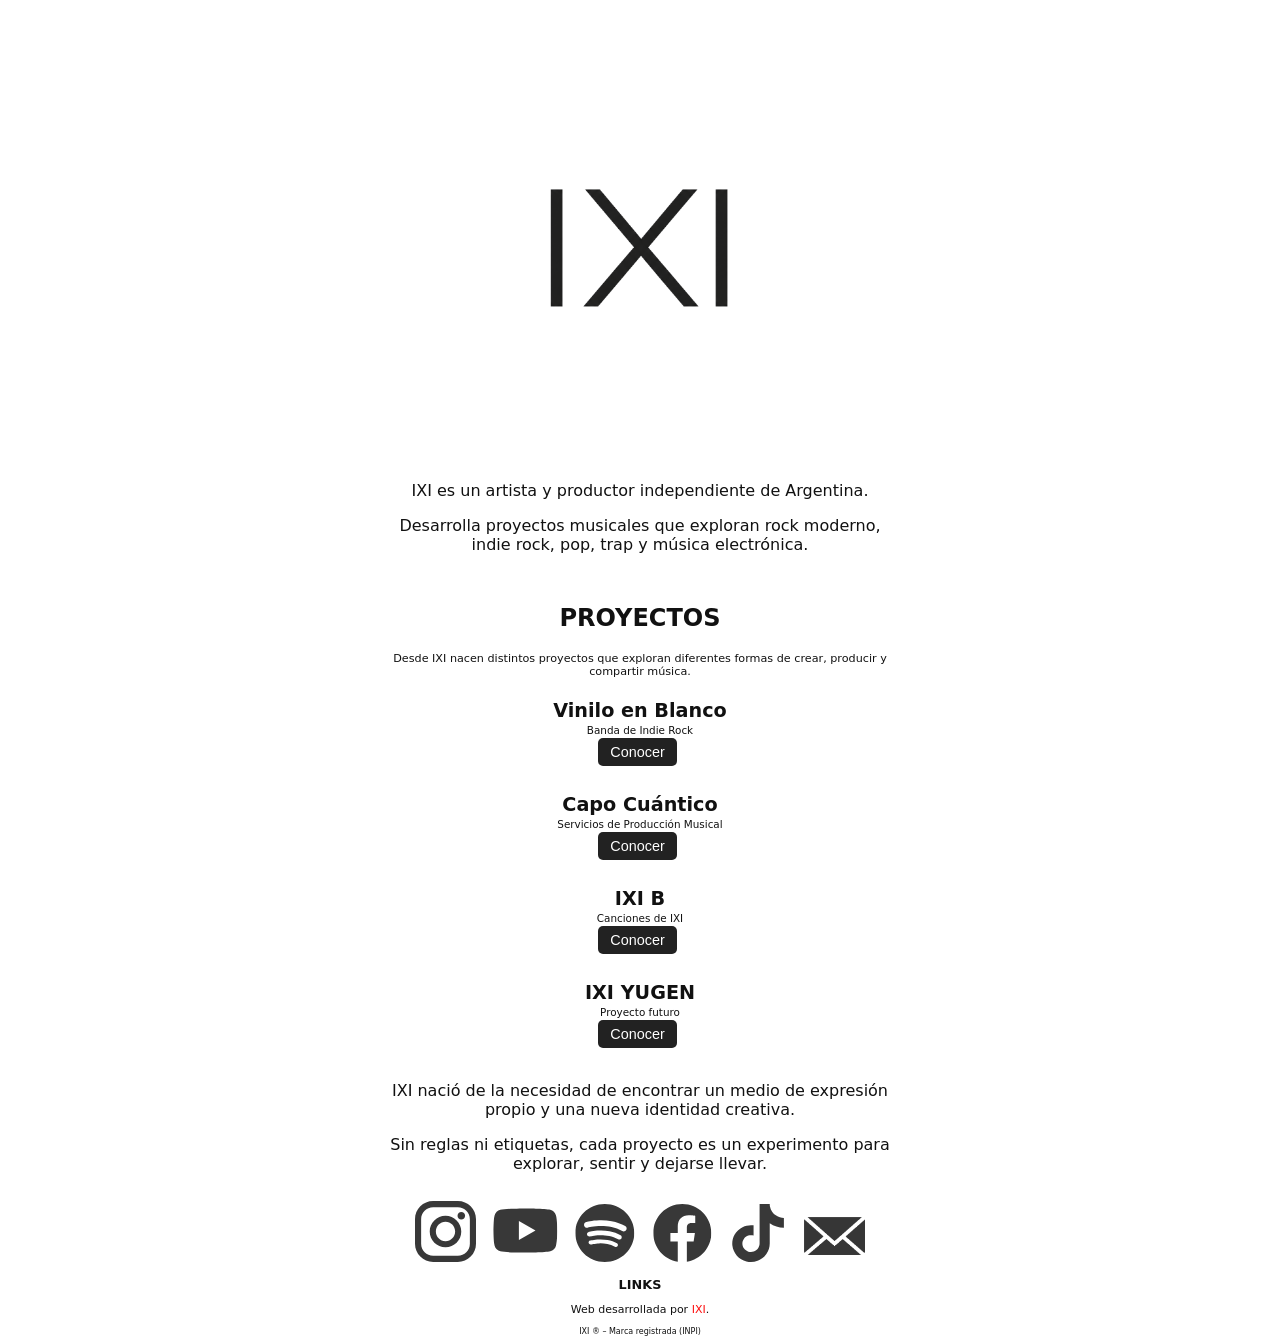
==== index.html @ a79a75df "Actualizar index.html" ====
<!DOCTYPE html>
<html lang="es">
<head>
  <meta name="description" content="Sitio Web Oficial de IXI. Artista y productor de proyectos musicales independientes en Argentina. Información, música, proyectos y contacto.">
  <link rel="icon" type="image/png" href="favicon.png">
  <meta charset="UTF-8">
  <meta name="viewport" content="width=device-width, initial-scale=1.0">
  <title>IXI - Sitio Web Oficial - Artista</title>
  <meta name="keywords" content="ixi, barreiro, artista, vinilo en blanco, musica, vinilo, blanco, banda, música, rock, pop, canciones, oficial, argentina, indierock, villa regina, ixi b, gestion, ixi musica, ixiar">
  <meta name="author" content="IXI">
<link rel="stylesheet" href="style.css">

<meta property="og:title" content="IXI - Sitio Web Oficial - Artista">
<meta property="og:description" content="Sitio Web Oficial de IXI. Artista y productor de proyectos musicales independientes en Argentina. Información, música, proyectos y contacto.">
<meta property="og:image" content="https://ixi.com.ar/logo.jpg">
<meta property="og:type" content="website">
<meta property="og:url" content="https://ixi.com.ar/">

<link rel="canonical" href="https://ixi.com.ar/">

<script type="application/ld+json">
{
  "@context":"https://schema.org",
  "@graph":[
    {
      "@type":"Person",
      "@id":"https://ixi.com.ar/#ixi",
      "name":"IXI",
      "url":"https://ixi.com.ar/",
      "image":"https://ixi.com.ar/logo.jpg",
      "description":"Artista y productor musical independiente de Argentina.",
      "sameAs":[
        "https://www.instagram.com/ixi.real/",
        "https://www.youtube.com/@ixi-real",
        "https://open.spotify.com/artist/5doXKNecFEUVI3tVZ3wdLP",
        "https://www.facebook.com/ixi.bb/",
        "https://www.tiktok.com/@ixi.ruido"
      ],
      "creatorOf":[
        {
          "@id":"https://viniloenblanco.com.ar/#proyecto"
        },
        {
          "@id":"https://ixib.com.ar/#proyecto"
        },
        {
          "@id":"https://capocuantico.com.ar/#proyecto"
        },
        {
          "@id":"https://ixiyugen.com.ar/#proyecto"
        }
      ]
    },

    {
      "@type":"MusicGroup",
      "@id":"https://viniloenblanco.com.ar/#proyecto",
      "name":"Vinilo en Blanco",
      "url":"https://viniloenblanco.com.ar/"
    },

    {
      "@type":"MusicArtist",
      "@id":"https://ixib.com.ar/#proyecto",
      "name":"IXI B",
      "url":"https://ixib.com.ar/"
    },

    {
      "@type":"Organization",
      "@id":"https://capocuantico.com.ar/#proyecto",
      "name":"Capo Cuántico",
      "url":"https://capocuantico.com.ar/"
    },

    {
      "@type":"MusicGroup",
      "@id":"https://ixiyugen.com.ar/#proyecto",
      "name":"IXI YUGEN",
      "url":"https://ixiyugen.com.ar/"
    }
  ]
}
</script>

</head>
<body>  

<h1><img src="logo.png" alt="IXI LOGO" width="80%"></h1>

<p>IXI es un artista y productor independiente de Argentina.</p> 
<p>Desarrolla proyectos musicales que exploran rock moderno, indie rock, pop, trap y música electrónica.</p> 

<h2 style="margin-top:50px; text-align: center"><a href="/links.html" class="l">PROYECTOS</a></h2>
<p style="font-size: 0.7rem;">Desde IXI nacen distintos proyectos que exploran diferentes formas de crear, producir y compartir música.</p>

<table><tbody>
    <tr><td colspan="4"><div class="plataforma"><div class="nombre">Vinilo en Blanco</div>
          <div class="link-crudo"><span>Banda de Indie Rock</span></div><div class="botones">
          <button onclick="window.open('https://viniloenblanco.com.ar','_blank')">Conocer</button></div></div></td></tr>
    <tr><td colspan="4"><div class="plataforma"><div class="nombre">Capo Cuántico</div>
          <div class="link-crudo"><span>Servicios de Producción Musical</span></div><div class="botones">
          <button onclick="window.open('https://capocuantico.com.ar','_blank')">Conocer</button></div></div></td></tr>
    <tr><td colspan="4"><div class="plataforma"><div class="nombre">IXI B</div>
          <div class="link-crudo"><span>Canciones de IXI</span></div><div class="botones">
          <button onclick="window.open('https://ixib.com.ar','_blank')">Conocer</button></div></div></td></tr>
    <tr><td colspan="4"><div class="plataforma"><div class="nombre">IXI YUGEN</div>
          <div class="link-crudo"><span>Proyecto futuro</span></div><div class="botones">
          <button onclick="window.open('https://ixiyugen.com.ar','_blank')">Conocer</button></div></div></td></tr>
</tbody></table>
   
<p>IXI nació de la necesidad de encontrar un medio de expresión propio y una nueva identidad creativa.</p>
<p>Sin reglas ni etiquetas, cada proyecto es un experimento para explorar, sentir y dejarse llevar.</p>

<a href="https://www.instagram.com/ixi.real/" target="_blank"><img src="iglogo.svg" alt="Instagram de IXI" width="12%" style="margin-right:10px;filter: invert(85%);"></a>    
<a href="https://www.youtube.com/@ixi-real" target="_blank"><img src="ytlogo.svg" alt="Youtube de IXI" width="13%" style="margin-top:10px; margin-right:10px;filter: invert(85%);"></a>
<a href="https://open.spotify.com/artist/5doXKNecFEUVI3tVZ3wdLP" target="_blank"><img src="spotilogo.svg" alt="Spotify de IXI" width="12%" style="margin-right:11px; filter: invert(85%);"></a>   
<a href="https://www.facebook.com/ixi.bb/" target="_blank"><img src="fblogo.svg" alt="Facebook de IXI" width="12%" style="margin-right:10px;filter: invert(85%);"></a>   
<a href="https://www.tiktok.com/@ixi.ruido" target="_blank"><img src="tiktoklogo.svg" alt="TikTok de IXI" width="12%" style="margin-right:10px;filter: invert(85%);"></a>    
<a href="mailto:ixi@ixi.com.ar"><img src="correologo.png" alt="Contacto" width="12%" style="filter: invert(21%); margin-bottom:7px;"></a>

<h2 style="text-align: center; font-size: 0.8rem;"><a href="/links.html" class="l">LINKS</a></h2>

<div class="footer">
  <p style="font-size: 11px;">Web desarrollada por <a href="https://ixi.com.ar" class="l" style="color: rgb(253, 13, 13);">IXI</a>.</p>
  <p style="font-size: 8px;">IXI ® – Marca registrada (INPI)</p></div>

           
</body>
</html>
---- style.css ----
/* Efecto de fondo respirando */
body {margin: 0; height: 100vh;
      background-color: #FFFFFF; /* color inicial */
      animation: respirar 8s infinite alternate;
      color: #111; /* texto visible sobre fondo oscuro */
      font-family: system-ui, sans-serif;
      text-align: center; padding: 2% 30%;}
      @media (max-width: 700px){body {padding: 2% 10%;}}
   @keyframes respirar {
  0%   { background-color: #FFFFFF; }
  25%  { background-color: #F0F0F0; }
  50%  { background-color: #E0E0E0; }
  75%  { background-color: #F0F0F0; }
  100% { background-color: #FFFFFF; }}

/* Configuración para estilo visual de enlaces */
.l {color: inherit;          /* mismo color que el texto */
      text-decoration: none;   /* sin subrayado */
      cursor: pointer;         /* sin la manito */
      pointer-events: auto;    /* mantiene el click activo */}

/* Estilo de Botones de Tabla */      
<style>
    body {font-family: Arial, sans-serif;  margin: 2px;
      background: #111; color: #eee;
      text-align: center; font-size: 16px; /* base legible */}
    h1 {margin-bottom: 2px;}
    table {width: 90%; max-width: 800px; margin: 0 auto;
      border-collapse: collapse;}
    td {border: none; padding: 10px; vertical-align: top;}
    .plataforma {text-align: center; margin-bottom: 2px;}
    .plataforma .nombre {font-weight: bold;
      font-size: 1.2rem; margin-bottom: 2px;}
    .plataforma .link-crudo span {font-size: 0.65rem;
      word-break: break-word; display: block;
      margin-bottom: 2px;}
    .plataforma .botones button {padding: 6px 12px;
      cursor: pointer; border: none;
      border-radius: 5px; background-color: #222;
      color: white; font-size: 0.9rem;
      transition: background-color 0.3s;
      margin-right: 5px; margin-bottom: 5px;}
    .plataforma .botones button:hover {background-color: #555;}
</style>
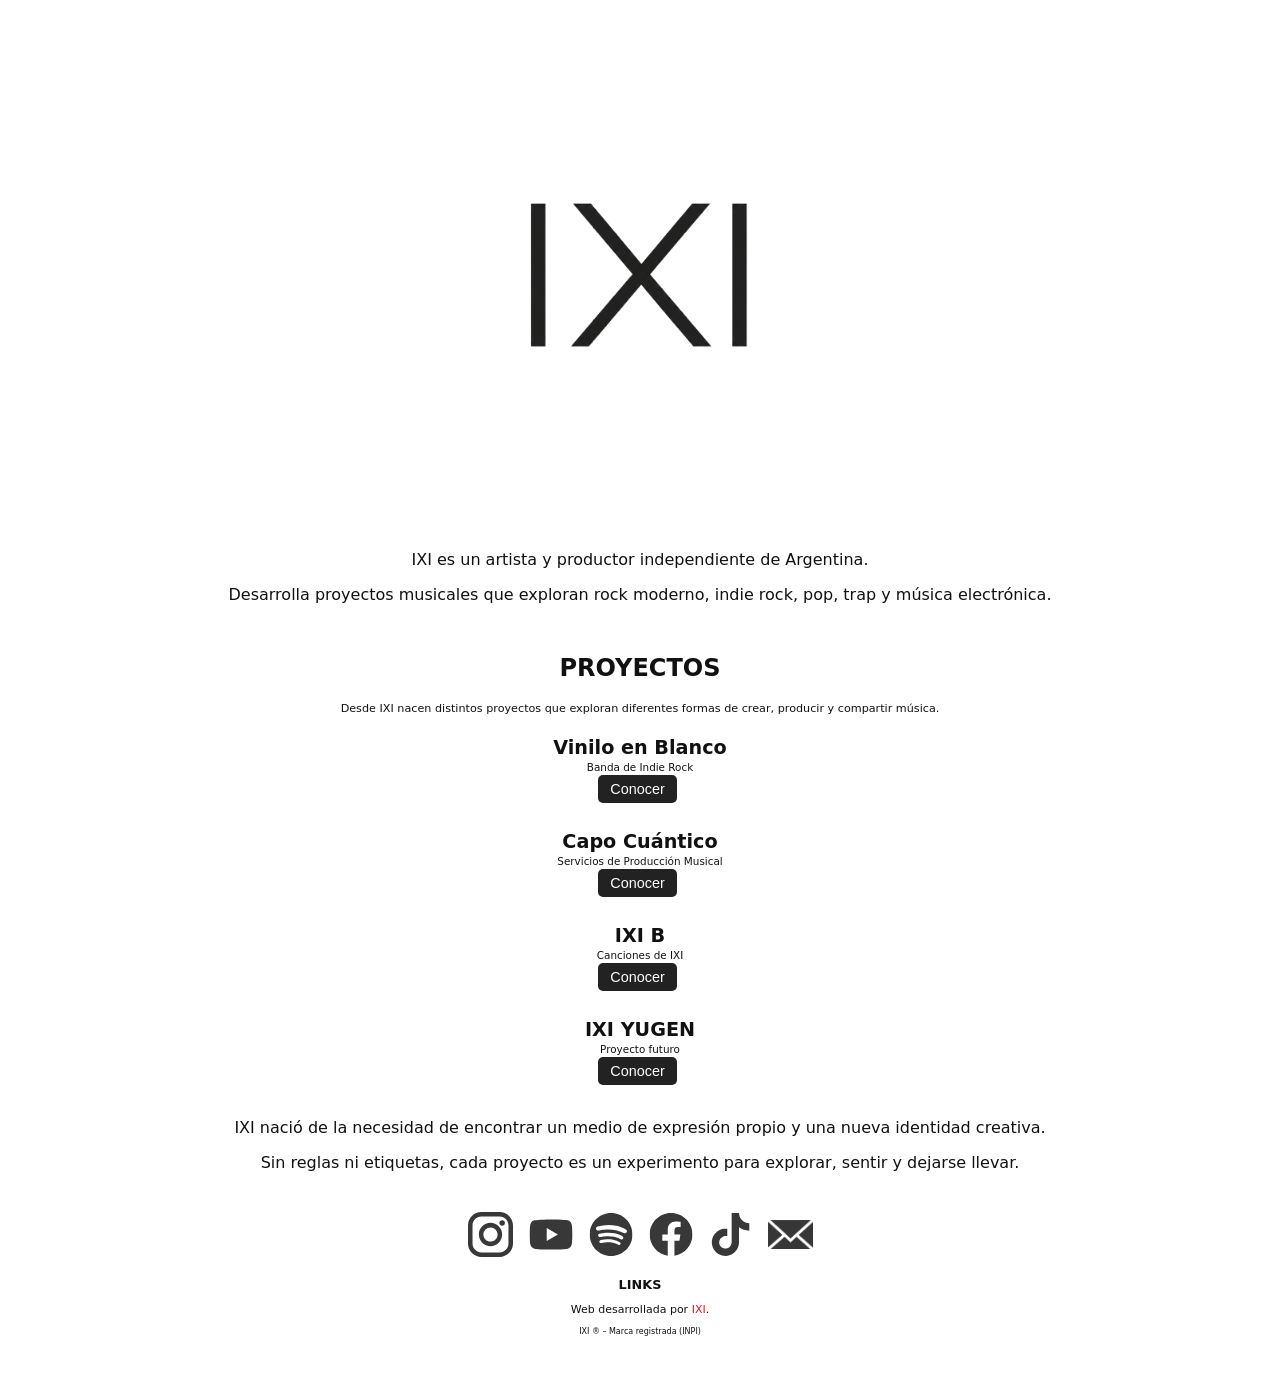
==== commit 125785a1: "Add files via upload" ====
--- a/index.html
+++ b/index.html
@@ -8,7 +8,7 @@
   <title>IXI - Sitio Web Oficial - Artista</title>
   <meta name="keywords" content="ixi, barreiro, artista, vinilo en blanco, musica, vinilo, blanco, banda, música, rock, pop, canciones, oficial, argentina, indierock, villa regina, ixi b, gestion, ixi musica, ixiar">
   <meta name="author" content="IXI">
-<link rel="stylesheet" href="style.css">
+  <link rel="stylesheet" href="style.css">
 
 <meta property="og:title" content="IXI - Sitio Web Oficial - Artista">
 <meta property="og:description" content="Sitio Web Oficial de IXI. Artista y productor de proyectos musicales independientes en Argentina. Información, música, proyectos y contacto.">
@@ -19,82 +19,40 @@
 <link rel="canonical" href="https://ixi.com.ar/">
 
 <script type="application/ld+json">
-{
-  "@context":"https://schema.org",
-  "@graph":[
-    {
-      "@type":"Person",
-      "@id":"https://ixi.com.ar/#ixi",
-      "name":"IXI",
-      "url":"https://ixi.com.ar/",
-      "image":"https://ixi.com.ar/logo.jpg",
+{"@context":"https://schema.org", "@graph":[{
+      "@type":"Person", "@id":"https://ixi.com.ar/#ixi",
+      "name":"IXI", "url":"https://ixi.com.ar/",
       "description":"Artista y productor musical independiente de Argentina.",
-      "sameAs":[
-        "https://www.instagram.com/ixi.real/",
+      "sameAs":["https://www.instagram.com/ixi.real/",
         "https://www.youtube.com/@ixi-real",
-        "https://open.spotify.com/artist/5doXKNecFEUVI3tVZ3wdLP",
-        "https://www.facebook.com/ixi.bb/",
-        "https://www.tiktok.com/@ixi.ruido"
-      ],
-      "creatorOf":[
-        {
-          "@id":"https://viniloenblanco.com.ar/#proyecto"
-        },
-        {
-          "@id":"https://ixib.com.ar/#proyecto"
-        },
-        {
-          "@id":"https://capocuantico.com.ar/#proyecto"
-        },
-        {
-          "@id":"https://ixiyugen.com.ar/#proyecto"
-        }
-      ]
-    },
+        "https://open.spotify.com/artist/5doXKNecFEUVI3tVZ3wdLP"]},
 
-    {
-      "@type":"MusicGroup",
-      "@id":"https://viniloenblanco.com.ar/#proyecto",
-      "name":"Vinilo en Blanco",
-      "url":"https://viniloenblanco.com.ar/"
-    },
+    { "@type":"MusicGroup", "@id":"https://viniloenblanco.com.ar/#proyecto",
+      "name":"Vinilo en Blanco", "url":"https://viniloenblanco.com.ar/"},
 
-    {
-      "@type":"MusicArtist",
-      "@id":"https://ixib.com.ar/#proyecto",
-      "name":"IXI B",
-      "url":"https://ixib.com.ar/"
-    },
+    { "@type":"MusicGroup", "@id":"https://ixib.com.ar/#proyecto",
+      "name":"IXI B", "url":"https://ixib.com.ar/"},
 
-    {
-      "@type":"Organization",
-      "@id":"https://capocuantico.com.ar/#proyecto",
-      "name":"Capo Cuántico",
-      "url":"https://capocuantico.com.ar/"
-    },
+    {  "@type":"Organization", "@id":"https://capocuantico.com.ar/#proyecto",
+      "name":"Capo Cuántico", "url":"https://capocuantico.com.ar/"},
 
-    {
-      "@type":"MusicGroup",
-      "@id":"https://ixiyugen.com.ar/#proyecto",
-      "name":"IXI YUGEN",
-      "url":"https://ixiyugen.com.ar/"
-    }
-  ]
-}
+    { "@type":"MusicGroup", "@id":"https://ixiyugen.com.ar/#proyecto",
+      "name":"IXI YUGEN", "url":"https://ixiyugen.com.ar/"}]}
 </script>
+</head>
 
-</head>
 <body>  
 
-<h1><img src="logo.png" alt="IXI LOGO" width="80%"></h1>
+<div class="logo-contenedor reveal"><img src="logo.png" alt="IXI LOGO" class="logo-latido"></div>
 
-<p>IXI es un artista y productor independiente de Argentina.</p> 
-<p>Desarrolla proyectos musicales que exploran rock moderno, indie rock, pop, trap y música electrónica.</p> 
+<p class="reveal">IXI es un artista y productor independiente de Argentina.</p>
+<p class="reveal">Desarrolla proyectos musicales que exploran rock moderno, 
+indie rock, pop, trap y música electrónica.</p>
 
-<h2 style="margin-top:50px; text-align: center"><a href="/links.html" class="l">PROYECTOS</a></h2>
-<p style="font-size: 0.7rem;">Desde IXI nacen distintos proyectos que exploran diferentes formas de crear, producir y compartir música.</p>
+<h2 class="reveal" style="margin-top:50px; text-align:center"><a href="/links.html" class="l">PROYECTOS</a></h2>
+<p class="reveal" style="font-size:0.7rem;">Desde IXI nacen distintos proyectos que exploran diferentes formas de crear, producir y compartir música.</p>
 
-<table><tbody>
+<table class="reveal"><tbody>
     <tr><td colspan="4"><div class="plataforma"><div class="nombre">Vinilo en Blanco</div>
           <div class="link-crudo"><span>Banda de Indie Rock</span></div><div class="botones">
           <button onclick="window.open('https://viniloenblanco.com.ar','_blank')">Conocer</button></div></div></td></tr>
@@ -109,22 +67,27 @@
           <button onclick="window.open('https://ixiyugen.com.ar','_blank')">Conocer</button></div></div></td></tr>
 </tbody></table>
    
-<p>IXI nació de la necesidad de encontrar un medio de expresión propio y una nueva identidad creativa.</p>
-<p>Sin reglas ni etiquetas, cada proyecto es un experimento para explorar, sentir y dejarse llevar.</p>
+<p class="reveal">IXI nació de la necesidad de encontrar un medio de expresión 
+propio y una nueva identidad creativa.</p>
+<p class="reveal">Sin reglas ni etiquetas, cada proyecto es un experimento 
+para explorar, sentir y dejarse llevar.</p>
 
-<a href="https://www.instagram.com/ixi.real/" target="_blank"><img src="iglogo.svg" alt="Instagram de IXI" width="12%" style="margin-right:10px;filter: invert(85%);"></a>    
-<a href="https://www.youtube.com/@ixi-real" target="_blank"><img src="ytlogo.svg" alt="Youtube de IXI" width="13%" style="margin-top:10px; margin-right:10px;filter: invert(85%);"></a>
-<a href="https://open.spotify.com/artist/5doXKNecFEUVI3tVZ3wdLP" target="_blank"><img src="spotilogo.svg" alt="Spotify de IXI" width="12%" style="margin-right:11px; filter: invert(85%);"></a>   
-<a href="https://www.facebook.com/ixi.bb/" target="_blank"><img src="fblogo.svg" alt="Facebook de IXI" width="12%" style="margin-right:10px;filter: invert(85%);"></a>   
-<a href="https://www.tiktok.com/@ixi.ruido" target="_blank"><img src="tiktoklogo.svg" alt="TikTok de IXI" width="12%" style="margin-right:10px;filter: invert(85%);"></a>    
-<a href="mailto:ixi@ixi.com.ar"><img src="correologo.png" alt="Contacto" width="12%" style="filter: invert(21%); margin-bottom:7px;"></a>
+<div class="contenedor-redes reveal">
+  <a href="https://instagram.com" target="_blank" class="btn-redes"><img src="iglogo.svg" alt="Instagram de IXI" style="filter: invert(85%);"></a>    
+  <a href="https://youtube.com" target="_blank" class="btn-redes"><img src="ytlogo.svg" alt="Youtube de IXI" style="filter: invert(85%);"></a>
+  <a href="https://spotify.com" target="_blank" class="btn-redes"><img src="spotilogo.svg" alt="Spotify de IXI" style="filter: invert(85%);"></a>   
+  <a href="https://facebook.com" target="_blank" class="btn-redes"><img src="fblogo.svg" alt="Facebook de IXI" style="filter: invert(85%);"></a>   
+  <a href="https://tiktok.com" target="_blank" class="btn-redes"><img src="tiktoklogo.svg" alt="TikTok de IXI" style="filter: invert(85%);"></a>    
+  <a href="mailto:ixi@ixi.com.ar" class="btn-redes"><img src="correologo.png" alt="Contacto" style="filter: invert(21%);"></a>
+</div>
 
-<h2 style="text-align: center; font-size: 0.8rem;"><a href="/links.html" class="l">LINKS</a></h2>
+<h2 class="reveal" style="text-align: center; font-size: 0.8rem;"><a href="/links.html" class="l">LINKS</a></h2>
 
-<div class="footer">
+<div class="footer reveal">
   <p style="font-size: 11px;">Web desarrollada por <a href="https://ixi.com.ar" class="l" style="color: rgb(253, 13, 13);">IXI</a>.</p>
   <p style="font-size: 8px;">IXI ® – Marca registrada (INPI)</p></div>
 
-           
+<script src="/animaciones.js"></script>
+
 </body>
 </html>
--- a/style.css
+++ b/style.css
@@ -1,12 +1,20 @@
 /* Efecto de fondo respirando */
-body {margin: 0; height: 100vh;
-      background-color: #FFFFFF; /* color inicial */
-      animation: respirar 8s infinite alternate;
-      color: #111; /* texto visible sobre fondo oscuro */
-      font-family: system-ui, sans-serif;
-      text-align: center; padding: 2% 30%;}
-      @media (max-width: 700px){body {padding: 2% 10%;}}
-   @keyframes respirar {
+body {
+  margin:0;
+  min-height:100vh;
+  box-sizing:border-box;
+  background-color:#FFFFFF;
+  animation: respirar 8s infinite alternate;
+  color:#111;
+  font-family:system-ui,sans-serif;
+  text-align:center;
+  padding:30px 20px;
+  overflow-x:hidden;}
+
+@media(max-width:700px){
+body{  padding:25px 15px;}}  
+  
+@keyframes respirar {
   0%   { background-color: #FFFFFF; }
   25%  { background-color: #F0F0F0; }
   50%  { background-color: #E0E0E0; }
@@ -14,16 +22,12 @@
   100% { background-color: #FFFFFF; }}
 
 /* Configuración para estilo visual de enlaces */
-.l {color: inherit;          /* mismo color que el texto */
+.l {color: inherit;          /* mismo color que texto */
       text-decoration: none;   /* sin subrayado */
       cursor: pointer;         /* sin la manito */
       pointer-events: auto;    /* mantiene el click activo */}
 
 /* Estilo de Botones de Tabla */      
-<style>
-    body {font-family: Arial, sans-serif;  margin: 2px;
-      background: #111; color: #eee;
-      text-align: center; font-size: 16px; /* base legible */}
     h1 {margin-bottom: 2px;}
     table {width: 90%; max-width: 800px; margin: 0 auto;
       border-collapse: collapse;}
@@ -34,11 +38,53 @@
     .plataforma .link-crudo span {font-size: 0.65rem;
       word-break: break-word; display: block;
       margin-bottom: 2px;}
-    .plataforma .botones button {padding: 6px 12px;
-      cursor: pointer; border: none;
-      border-radius: 5px; background-color: #222;
-      color: white; font-size: 0.9rem;
-      transition: background-color 0.3s;
-      margin-right: 5px; margin-bottom: 5px;}
-    .plataforma .botones button:hover {background-color: #555;}
-</style>+    .plataforma .botones button {padding:6px 12px; cursor:pointer;
+      border:none; border-radius:5px; background-color:#222;
+      color:white; font-size:0.9rem; margin-right:5px;
+      margin-bottom:5px;
+      transition:   background-color 0.3s ease,
+      transform 0.3s ease,  box-shadow 0.3s ease;}
+    .plataforma .botones button:hover {background-color:#555;
+      transform:translateY(0.5px);
+      box-shadow:0 2px 15px rgba(0,0,0,0.25);} 
+    .plataforma .botones button:active {transform:scale(0.75);
+      box-shadow:0 4px 8px rgba(0,0,0,0.3);}
+    
+/* Contenedor de las redes para centrarlas */
+    .contenedor-redes {display: flex; justify-content: center;
+      align-items: center; flex-wrap: wrap;
+      gap: 15px; /* Espacio uniforme entre cada red social */
+      margin: 40px auto 20px auto;
+      max-width: 400px; /* Evita que se estiren de más en PC */}
+
+/* Estilo y efecto de los botones de redes */
+    .btn-redes {display:inline-block; width:45px;
+     transition: transform 0.35s ease, filter 0.35s ease,
+     box-shadow 0.35s ease;
+     border-radius:50%;}
+    .btn-redes:hover {transform:
+     translateY(-1px) scale(1.15);
+     filter:drop-shadow(0 4px 8px rgba(0,0,0,0.3));}
+    .btn-redes:active {transform:scale(0.9);
+     filter:drop-shadow(0 3px 4px rgba(0,0,0,0.3));}
+/* Estilo limpio para las imágenes internas */
+    .btn-redes img {width: 100%; height: auto; display: block;}
+
+/* Animación de latido para el logo principal */
+    @keyframes latir {0% { transform: scale(1); }
+      50% { transform: scale(1.04); } /* Crece un 4% muy sutilmente */
+      100% { transform: scale(1); }}
+.logo-latido{width:min(80vw,500px); max-width:500px;
+  height:auto; display:block;
+  animation:latir 4s infinite ease-in-out;}
+
+.logo-contenedor{display:inline-block;}
+
+/* Entrada suave al hacer scroll */
+.reveal{opacity:0; transform:translateY(40px);
+  transition: opacity 0.8s ease, transform 0.8s ease;
+  will-change: opacity, transform;}
+
+.reveal.visible{opacity:1; transform:translateY(0);}
+
+html{scroll-behavior:smooth;}
